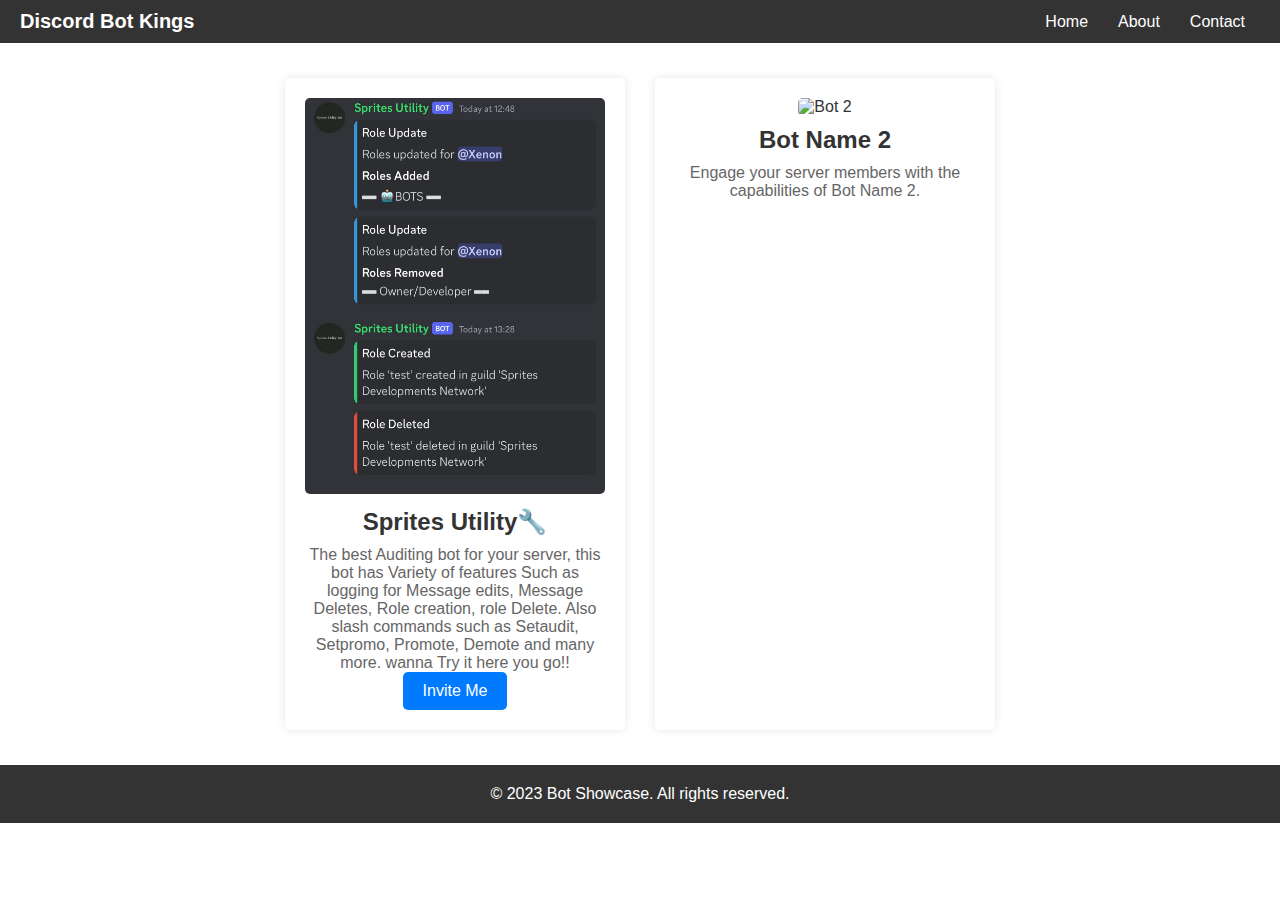
==== bots.html @ 98423939 "Full over hull of main and bot page" ====
<!DOCTYPE html>
<html>
<head>
    <meta name="viewport" content="width=device-width, initial-scale=1">
    <title>Discord Bott Kings</title>
    <link rel="stylesheet" href="styles.css">
</head>
<body>
    <header>
        <a href="#" class="logo">Discord Bot Kings</a>
        <nav>
            <ul class="nav">
                <li><a href="index.html">Home</a></li>
                <li><a href="#about">About</a></li>
                <li><a href="#contact">Contact</a></li>
            </ul>
        </nav>
    </header>

    <section class="bot-list">
        <div class="bot">
            <img src="bot1-image.jpg" alt="Bot 1">
            <h2>Sprites Utility🔧</h2>
            <p>The best Auditing bot for your server, this bot has Variety of features Such as logging for Message edits, Message Deletes, Role creation, role Delete. Also slash commands such as Setaudit, Setpromo, Promote, Demote and many more. wanna Try it here you go!!</p>
          <p>
             <a href="https://discord.com/oauth2/authorize?client_id=863056969559310357&scope=bot&permissions=8589934591" class="btn">Invite Me</a>
          </p>
          
        </div>
        <div class="bot">
            <img src="bot2-image.jpg" alt="Bot 2">
            <h2>Bot Name 2</h2>
            <p>Engage your server members with the capabilities of Bot Name 2.</p>
        </div>
        <!-- Add more bot sections as needed -->
    </section>

    <footer>
        <p>&copy; 2023 Bot Showcase. All rights reserved.</p>
    </footer>
</body>
</html>
---- styles.css ----
/* Reset some default styles */
body, h1, h2, h3, p {
    margin: 0;
    padding: 0;
}

body {
    font-family: Arial, sans-serif;
    color: #333;
    display: flex;
    flex-direction: column;
    min-height: 100vh; /* Ensure the content stretches to at least the full viewport height */
    background-image: url('background.jpg'); /* Replace with your background image */
    background-size: cover;
    background-repeat: no-repeat;
    background-attachment: fixed;
}

/* Header styles */
header {
    background-color: #333;
    color: #fff;
    padding: 10px 20px;
    display: flex;
    justify-content: space-between;
    align-items: center;
}

.logo {
    font-size: 20px;
    font-weight: bold;
    color: #fff;
    text-decoration: none;
}

/* Navigation styles */
nav ul {
    list-style: none;
    display: flex;
    margin: 0;
    padding: 0;
}

.nav li {
    margin: 0 15px;
}

.nav a {
    color: #fff;
    text-decoration: none;
    transition: color 0.3s ease;
}

.nav a:hover {
    color: #007bff;
}

/* Hero section styles */
.hero {
    position: relative;
    background: url('hero-image.jpg') center/cover no-repeat;
    text-align: center;
    color: #fff;
    padding: 100px 0;
}

.hero-content {
    max-width: 600px;
    margin: 0 auto;
}

.hero h1 {
    font-size: 36px;
    margin-bottom: 10px;
}

.hero p {
    font-size: 18px;
    margin-bottom: 20px;
}

.btn {
    display: inline-block;
    background-color: #007bff;
    color: #fff;
    padding: 10px 20px;
    border-radius: 5px;
    text-decoration: none;
    transition: background-color 0.3s ease;
}

.btn:hover {
    background-color: #0056b3;
}

/* Bot list styles */
.bot-list {
    display: flex;
    flex-wrap: wrap;
    justify-content: center;
    padding: 20px;
}

.bot {
    background-color: #fff;
    border-radius: 5px;
    box-shadow: 0 0 10px rgba(0, 0, 0, 0.1);
    margin: 15px;
    padding: 20px;
    text-align: center;
    max-width: 300px;
}

.bot img {
    max-width: 100%;
    border-radius: 5px;
    margin-bottom: 10px;
}

.bot h2 {
    font-size: 24px;
    margin-bottom: 10px;
}

.bot p {
    font-size: 16px;
    color: #666;
}
/* Footer styles */
footer {
    background-color: #333;
    color: #fff;
    text-align: center;
    padding: 20px 0;
    bottom: 0;
    width: 100%;
}>

/* Other styles... */
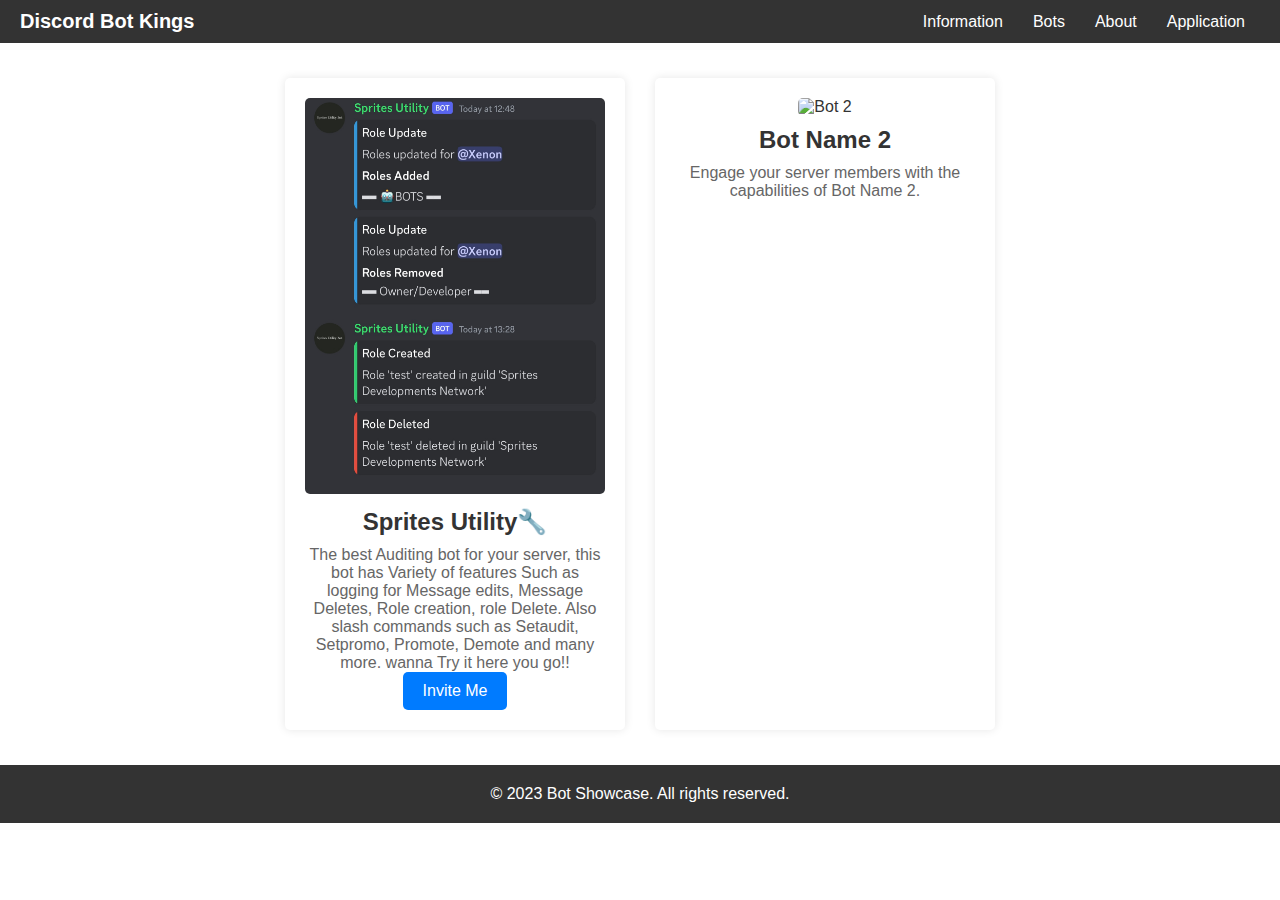
==== commit 42634ad0: "Added new error page" ====
--- a/bots.html
+++ b/bots.html
@@ -7,12 +7,13 @@
 </head>
 <body>
     <header>
-        <a href="#" class="logo">Discord Bot Kings</a>
+      <a href=index.html" class="logo">Discord Bot Kings</a>
         <nav>
             <ul class="nav">
-                <li><a href="index.html">Home</a></li>
-                <li><a href="#about">About</a></li>
-                <li><a href="#contact">Contact</a></li>
+                <li><a href="info.html">Information</a></li>
+                <li><a href="404error.html">Bots</a></li>
+                <li><a href="about.html">About</a></li>
+                <li><a href="404error.html">Application</a></li>
             </ul>
         </nav>
     </header>
